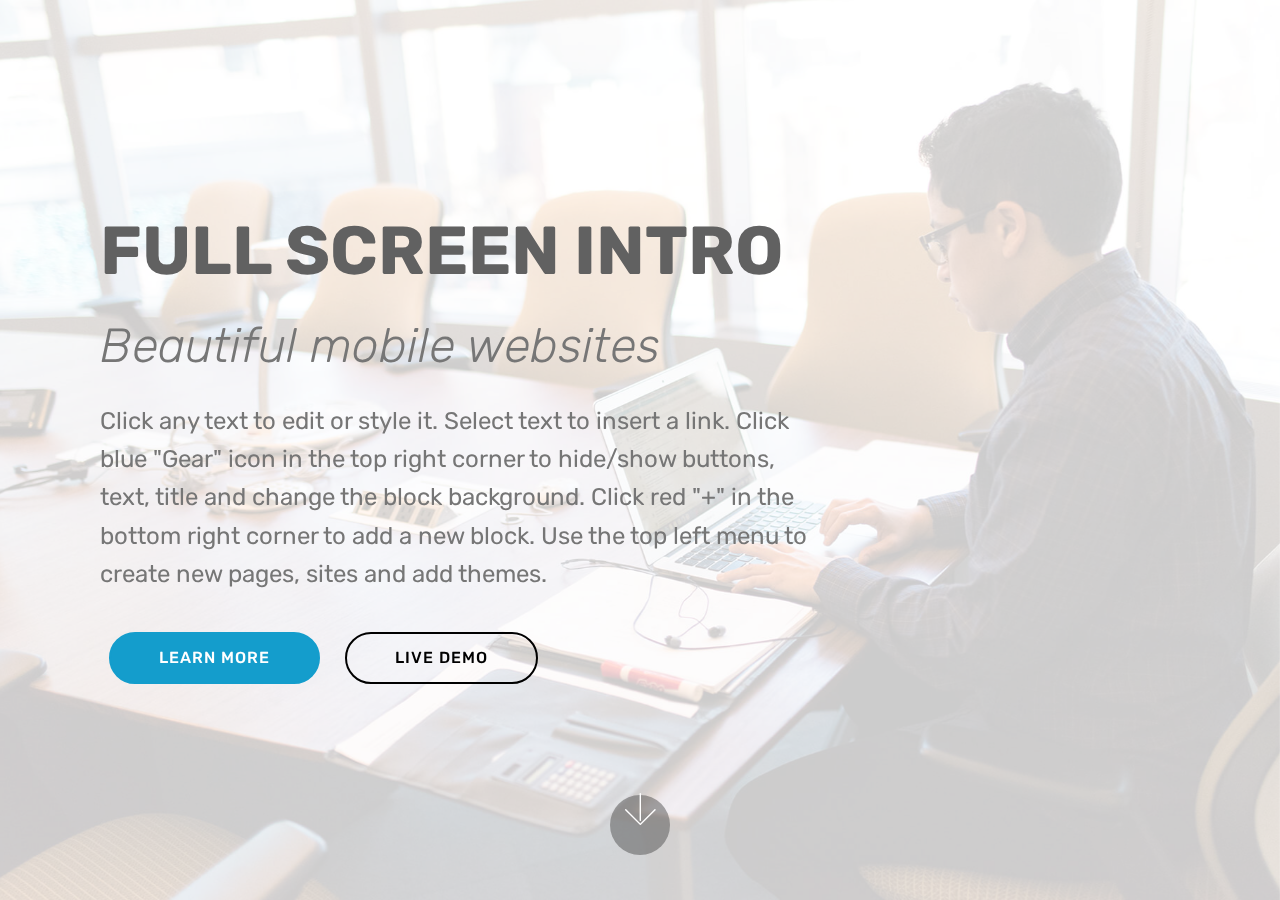
==== index.html @ f33d4955 "create github pages" ====
<!DOCTYPE html>
<html >
<head>
  <!-- Site made with Mobirise Website Builder v4.9.3, https://mobirise.com -->
  <meta charset="UTF-8">
  <meta http-equiv="X-UA-Compatible" content="IE=edge">
  <meta name="generator" content="Mobirise v4.9.3, mobirise.com">
  <meta name="viewport" content="width=device-width, initial-scale=1, minimum-scale=1">
  <link rel="shortcut icon" href="assets/images/logo4.png" type="image/x-icon">
  <meta name="description" content="">
  <title>Home</title>
  <link rel="stylesheet" href="assets/web/assets/mobirise-icons/mobirise-icons.css">
  <link rel="stylesheet" href="assets/tether/tether.min.css">
  <link rel="stylesheet" href="assets/bootstrap/css/bootstrap.min.css">
  <link rel="stylesheet" href="assets/bootstrap/css/bootstrap-grid.min.css">
  <link rel="stylesheet" href="assets/bootstrap/css/bootstrap-reboot.min.css">
  <link rel="stylesheet" href="assets/theme/css/style.css">
  <link rel="stylesheet" href="assets/mobirise/css/mbr-additional.css" type="text/css">
  
  
  
</head>
<body>
  <section class="header9 cid-rhXORJFZ6K mbr-fullscreen mbr-parallax-background" id="header9-0">

    

    <div class="mbr-overlay" style="opacity: 0.8; background-color: rgb(255, 255, 255);">
    </div>

    <div class="container">
        <div class="media-container-column mbr-white col-lg-8 col-md-10">
            <h1 class="mbr-section-title align-left mbr-bold pb-3 mbr-fonts-style display-1">
                FULL SCREEN INTRO
            </h1>
            <h3 class="mbr-section-subtitle align-left mbr-light pb-3 mbr-fonts-style display-2">
                Beautiful mobile websites
            </h3>
            <p class="mbr-text align-left pb-3 mbr-fonts-style display-5">
                Click any text to edit or style it. Select text to insert a link. Click blue "Gear" icon in the top right corner to hide/show buttons, text, title and change the block background. Click red "+" in the bottom right corner to add a new block. Use the top left menu to create new pages, sites and add themes.
            </p>
            <div class="mbr-section-btn align-left"><a class="btn btn-md btn-primary display-4" href="https://mobirise.co">LEARN MORE</a>
                <a class="btn btn-md btn-black-outline display-4" href="https://mobirise.co">LIVE DEMO</a></div>
        </div>
    </div>

    <div class="mbr-arrow hidden-sm-down" aria-hidden="true">
        <a href="#next">
            <i class="mbri-down mbr-iconfont"></i>
        </a>
    </div>
</section>


  <section class="engine"><a href="https://mobirise.info/l">free website templates</a></section><script src="assets/web/assets/jquery/jquery.min.js"></script>
  <script src="assets/popper/popper.min.js"></script>
  <script src="assets/tether/tether.min.js"></script>
  <script src="assets/bootstrap/js/bootstrap.min.js"></script>
  <script src="assets/smoothscroll/smooth-scroll.js"></script>
  <script src="assets/parallax/jarallax.min.js"></script>
  <script src="assets/theme/js/script.js"></script>
  
  
</body>
</html>
---- assets/web/assets/mobirise-icons/mobirise-icons.css ----
@font-face {
  font-family: 'MobiriseIcons';
  src:  url('mobirise-icons.eot?spat4u');
  src:  url('mobirise-icons.eot?spat4u#iefix') format('embedded-opentype'),
    url('mobirise-icons.ttf?spat4u') format('truetype'),
    url('mobirise-icons.woff?spat4u') format('woff'),
    url('mobirise-icons.svg?spat4u#MobiriseIcons') format('svg');
  font-weight: normal;
  font-style: normal;
}

[class^="mbri-"], [class*=" mbri-"] {
  /* use !important to prevent issues with browser extensions that change fonts */
  font-family: MobiriseIcons !important;
  speak: none;
  font-style: normal;
  font-weight: normal;
  font-variant: normal;
  text-transform: none;
  line-height: 1;

  /* Better Font Rendering =========== */
  -webkit-font-smoothing: antialiased;
  -moz-osx-font-smoothing: grayscale;
}

.mbri-add-submenu:before {
  content: "\e900";
}
.mbri-alert:before {
  content: "\e901";
}
.mbri-align-center:before {
  content: "\e902";
}
.mbri-align-justify:before {
  content: "\e903";
}
.mbri-align-left:before {
  content: "\e904";
}
.mbri-align-right:before {
  content: "\e905";
}
.mbri-android:before {
  content: "\e906";
}
.mbri-apple:before {
  content: "\e907";
}
.mbri-arrow-down:before {
  content: "\e908";
}
.mbri-arrow-next:before {
  content: "\e909";
}
.mbri-arrow-prev:before {
  content: "\e90a";
}
.mbri-arrow-up:before {
  content: "\e90b";
}
.mbri-bold:before {
  content: "\e90c";
}
.mbri-bookmark:before {
  content: "\e90d";
}
.mbri-bootstrap:before {
  content: "\e90e";
}
.mbri-briefcase:before {
  content: "\e90f";
}
.mbri-browse:before {
  content: "\e910";
}
.mbri-bulleted-list:before {
  content: "\e911";
}
.mbri-calendar:before {
  content: "\e912";
}
.mbri-camera:before {
  content: "\e913";
}
.mbri-cart-add:before {
  content: "\e914";
}
.mbri-cart-full:before {
  content: "\e915";
}
.mbri-cash:before {
  content: "\e916";
}
.mbri-change-style:before {
  content: "\e917";
}
.mbri-chat:before {
  content: "\e918";
}
.mbri-clock:before {
  content: "\e919";
}
.mbri-close:before {
  content: "\e91a";
}
.mbri-cloud:before {
  content: "\e91b";
}
.mbri-code:before {
  content: "\e91c";
}
.mbri-contact-form:before {
  content: "\e91d";
}
.mbri-credit-card:before {
  content: "\e91e";
}
.mbri-cursor-click:before {
  content: "\e91f";
}
.mbri-cust-feedback:before {
  content: "\e920";
}
.mbri-database:before {
  content: "\e921";
}
.mbri-delivery:before {
  content: "\e922";
}
.mbri-desktop:before {
  content: "\e923";
}
.mbri-devices:before {
  content: "\e924";
}
.mbri-down:before {
  content: "\e925";
}
.mbri-download:before {
  content: "\e989";
}
.mbri-drag-n-drop:before {
  content: "\e927";
}
.mbri-drag-n-drop2:before {
  content: "\e928";
}
.mbri-edit:before {
  content: "\e929";
}
.mbri-edit2:before {
  content: "\e92a";
}
.mbri-error:before {
  content: "\e92b";
}
.mbri-extension:before {
  content: "\e92c";
}
.mbri-features:before {
  content: "\e92d";
}
.mbri-file:before {
  content: "\e92e";
}
.mbri-flag:before {
  content: "\e92f";
}
.mbri-folder:before {
  content: "\e930";
}
.mbri-gift:before {
  content: "\e931";
}
.mbri-github:before {
  content: "\e932";
}
.mbri-globe:before {
  content: "\e933";
}
.mbri-globe-2:before {
  content: "\e934";
}
.mbri-growing-chart:before {
  content: "\e935";
}
.mbri-hearth:before {
  content: "\e936";
}
.mbri-help:before {
  content: "\e937";
}
.mbri-home:before {
  content: "\e938";
}
.mbri-hot-cup:before {
  content: "\e939";
}
.mbri-idea:before {
  content: "\e93a";
}
.mbri-image-gallery:before {
  content: "\e93b";
}
.mbri-image-slider:before {
  content: "\e93c";
}
.mbri-info:before {
  content: "\e93d";
}
.mbri-italic:before {
  content: "\e93e";
}
.mbri-key:before {
  content: "\e93f";
}
.mbri-laptop:before {
  content: "\e940";
}
.mbri-layers:before {
  content: "\e941";
}
.mbri-left-right:before {
  content: "\e942";
}
.mbri-left:before {
  content: "\e943";
}
.mbri-letter:before {
  content: "\e944";
}
.mbri-like:before {
  content: "\e945";
}
.mbri-link:before {
  content: "\e946";
}
.mbri-lock:before {
  content: "\e947";
}
.mbri-login:before {
  content: "\e948";
}
.mbri-logout:before {
  content: "\e949";
}
.mbri-magic-stick:before {
  content: "\e94a";
}
.mbri-map-pin:before {
  content: "\e94b";
}
.mbri-menu:before {
  content: "\e94c";
}
.mbri-mobile:before {
  content: "\e94d";
}
.mbri-mobile2:before {
  content: "\e94e";
}
.mbri-mobirise:before {
  content: "\e94f";
}
.mbri-more-horizontal:before {
  content: "\e950";
}
.mbri-more-vertical:before {
  content: "\e951";
}
.mbri-music:before {
  content: "\e952";
}
.mbri-new-file:before {
  content: "\e953";
}
.mbri-numbered-list:before {
  content: "\e954";
}
.mbri-opened-folder:before {
  content: "\e955";
}
.mbri-pages:before {
  content: "\e956";
}
.mbri-paper-plane:before {
  content: "\e957";
}
.mbri-paperclip:before {
  content: "\e958";
}
.mbri-photo:before {
  content: "\e959";
}
.mbri-photos:before {
  content: "\e95a";
}
.mbri-pin:before {
  content: "\e95b";
}
.mbri-play:before {
  content: "\e95c";
}
.mbri-plus:before {
  content: "\e95d";
}
.mbri-preview:before {
  content: "\e95e";
}
.mbri-print:before {
  content: "\e95f";
}
.mbri-protect:before {
  content: "\e960";
}
.mbri-question:before {
  content: "\e961";
}
.mbri-quote-left:before {
  content: "\e962";
}
.mbri-quote-right:before {
  content: "\e963";
}
.mbri-refresh:before {
  content: "\e964";
}
.mbri-responsive:before {
  content: "\e965";
}
.mbri-right:before {
  content: "\e966";
}
.mbri-rocket:before {
  content: "\e967";
}
.mbri-sad-face:before {
  content: "\e968";
}
.mbri-sale:before {
  content: "\e969";
}
.mbri-save:before {
  content: "\e96a";
}
.mbri-search:before {
  content: "\e96b";
}
.mbri-setting:before {
  content: "\e96c";
}
.mbri-setting2:before {
  content: "\e96d";
}
.mbri-setting3:before {
  content: "\e96e";
}
.mbri-share:before {
  content: "\e96f";
}
.mbri-shopping-bag:before {
  content: "\e970";
}
.mbri-shopping-basket:before {
  content: "\e971";
}
.mbri-shopping-cart:before {
  content: "\e972";
}
.mbri-sites:before {
  content: "\e973";
}
.mbri-smile-face:before {
  content: "\e974";
}
.mbri-speed:before {
  content: "\e975";
}
.mbri-star:before {
  content: "\e976";
}
.mbri-success:before {
  content: "\e977";
}
.mbri-sun:before {
  content: "\e978";
}
.mbri-sun2:before {
  content: "\e979";
}
.mbri-tablet:before {
  content: "\e97a";
}
.mbri-tablet-vertical:before {
  content: "\e97b";
}
.mbri-target:before {
  content: "\e97c";
}
.mbri-timer:before {
  content: "\e97d";
}
.mbri-to-ftp:before {
  content: "\e97e";
}
.mbri-to-local-drive:before {
  content: "\e97f";
}
.mbri-touch-swipe:before {
  content: "\e980";
}
.mbri-touch:before {
  content: "\e981";
}
.mbri-trash:before {
  content: "\e982";
}
.mbri-underline:before {
  content: "\e983";
}
.mbri-unlink:before {
  content: "\e984";
}
.mbri-unlock:before {
  content: "\e985";
}
.mbri-up-down:before {
  content: "\e986";
}
.mbri-up:before {
  content: "\e987";
}
.mbri-update:before {
  content: "\e988";
}
.mbri-upload:before {
 content: "\e926"; 
}
.mbri-user:before {
  content: "\e98a";
}
.mbri-user2:before {
  content: "\e98b";
}
.mbri-users:before {
  content: "\e98c";
}
.mbri-video:before {
  content: "\e98d";
}
.mbri-video-play:before {
  content: "\e98e";
}
.mbri-watch:before {
  content: "\e98f";
}
.mbri-website-theme:before {
  content: "\e990";
}
.mbri-wifi:before {
  content: "\e991";
}
.mbri-windows:before {
  content: "\e992";
}
.mbri-zoom-out:before {
  content: "\e993";
}
.mbri-redo:before {
  content: "\e994";
}
.mbri-undo:before {
  content: "\e995";
}
---- assets/theme/css/style.css ----
/*!
 * Mobirise v4 theme (https://mobirise.com/)
 * Copyright 2017 Mobirise
 */
section {
  background-color: #eeeeee; }

section,
.container,
.container-fluid {
  position: relative;
  word-wrap: break-word; }

a.mbr-iconfont:hover {
  text-decoration: none; }

.article .lead p, .article .lead ul, .article .lead ol, .article .lead pre, .article .lead blockquote {
  margin-bottom: 0; }

a {
  font-style: normal;
  font-weight: 400;
  cursor: pointer; }
  a, a:hover {
    text-decoration: none; }

figure {
  margin-bottom: 0; }

body {
  color: #232323; }

h1, h2, h3, h4, h5, h6,
.h1, .h2, .h3, .h4, .h5, .h6,
.display-1, .display-2, .display-3, .display-4 {
  line-height: 1;
  word-break: break-word;
  word-wrap: break-word; }

b, strong {
  font-weight: bold; }

blockquote {
  padding: 10px 0 10px 20px;
  position: relative;
  border-left: 2px solid;
  border-color: #ff3366; }

input:-webkit-autofill, input:-webkit-autofill:hover, input:-webkit-autofill:focus, input:-webkit-autofill:active {
  transition-delay: 9999s;
  transition-property: background-color, color; }

textarea[type="hidden"] {
  display: none; }

body {
  position: relative; }

section {
  background-position: 50% 50%;
  background-repeat: no-repeat;
  background-size: cover; }
  section .mbr-background-video,
  section .mbr-background-video-preview {
    position: absolute;
    bottom: 0;
    left: 0;
    right: 0;
    top: 0; }

.hidden {
  visibility: hidden; }

.mbr-z-index20 {
  z-index: 20; }

/*! Base colors */
.mbr-white {
  color: #ffffff; }

.mbr-black {
  color: #000000; }

.mbr-bg-white {
  background-color: #ffffff; }

.mbr-bg-black {
  background-color: #000000; }

/*! Text-aligns */
.align-left {
  text-align: left; }

.align-center {
  text-align: center; }

.align-right {
  text-align: right; }

@media (max-width: 767px) {
  .align-left, .align-center, .align-right, .mbr-section-btn, .mbr-section-title {
    text-align: center; } }
/*! Font-weight  */
.mbr-light {
  font-weight: 300; }

.mbr-regular {
  font-weight: 400; }

.mbr-semibold {
  font-weight: 500; }

.mbr-bold {
  font-weight: 700; }

/*! Media  */
.media-size-item {
  -webkit-flex: 1 1 auto;
  -moz-flex: 1 1 auto;
  -ms-flex: 1 1 auto;
  -o-flex: 1 1 auto;
  flex: 1 1 auto; }

.media-content {
  -webkit-flex-basis: 100%;
  flex-basis: 100%; }

.media-container-row {
  display: -ms-flexbox;
  display: -webkit-flex;
  display: flex;
  -webkit-flex-direction: row;
  -ms-flex-direction: row;
  flex-direction: row;
  -webkit-flex-wrap: wrap;
  -ms-flex-wrap: wrap;
  flex-wrap: wrap;
  -webkit-justify-content: center;
  -ms-flex-pack: center;
  justify-content: center;
  -webkit-align-content: center;
  -ms-flex-line-pack: center;
  align-content: center;
  -webkit-align-items: start;
  -ms-flex-align: start;
  align-items: start; }
  .media-container-row .media-size-item {
    width: 400px; }

.media-container-column {
  display: -ms-flexbox;
  display: -webkit-flex;
  display: flex;
  -webkit-flex-direction: column;
  -ms-flex-direction: column;
  flex-direction: column;
  -webkit-flex-wrap: wrap;
  -ms-flex-wrap: wrap;
  flex-wrap: wrap;
  -webkit-justify-content: center;
  -ms-flex-pack: center;
  justify-content: center;
  -webkit-align-content: center;
  -ms-flex-line-pack: center;
  align-content: center;
  -webkit-align-items: stretch;
  -ms-flex-align: stretch;
  align-items: stretch; }
  .media-container-column > * {
    width: 100%; }

@media (min-width: 992px) {
  .media-container-row {
    -webkit-flex-wrap: nowrap;
    -ms-flex-wrap: nowrap;
    flex-wrap: nowrap; } }
figure {
  overflow: hidden; }

figure[mbr-media-size] {
  transition: width 0.1s; }

.mbr-figure img, .mbr-figure iframe {
  display: block;
  width: 100%; }

.card {
  background-color: transparent;
  border: none; }

.card-img {
  text-align: center;
  flex-shrink: 0;
  -webkit-flex-shrink: 0; }

.media {
  max-width: 100%;
  margin: 0 auto; }

.mbr-figure {
  -ms-flex-item-align: center;
  -ms-grid-row-align: center;
  -webkit-align-self: center;
  align-self: center; }

.media-container > div {
  max-width: 100%; }

.mbr-figure img, .card-img img {
  width: 100%; }

@media (max-width: 991px) {
  .media-size-item {
    width: auto !important; }

  .media {
    width: auto; }

  .mbr-figure {
    width: 100% !important; } }
/*! Buttons */
.mbr-section-btn {
  margin-left: -.25rem;
  margin-right: -.25rem;
  font-size: 0; }

nav .mbr-section-btn {
  margin-left: 0rem;
  margin-right: 0rem; }

/*! Btn icon margin */
.btn .mbr-iconfont, .btn.btn-sm .mbr-iconfont {
  cursor: pointer;
  margin-right: 0.5rem; }

.btn.btn-md .mbr-iconfont, .btn.btn-md .mbr-iconfont {
  margin-right: 0.8rem; }

.mbr-regular {
  font-weight: 400; }

.mbr-semibold {
  font-weight: 500; }

.mbr-bold {
  font-weight: 700; }

[type="submit"] {
  -webkit-appearance: none; }

/*! Full-screen */
.mbr-fullscreen .mbr-overlay {
  min-height: 100vh; }

.mbr-fullscreen {
  display: flex;
  display: -webkit-flex;
  display: -moz-flex;
  display: -ms-flex;
  display: -o-flex;
  align-items: center;
  -webkit-align-items: center;
  min-height: 100vh;
  padding-top: 3rem;
  padding-bottom: 3rem; }

/*! Map */
.map {
  height: 25rem;
  position: relative; }
  .map iframe {
    width: 100%;
    height: 100%; }

/* Form */
.form-asterisk {
  font-family: initial;
  position: absolute;
  top: -2px;
  font-weight: normal; }

/*! Scroll to top arrow */
.mbr-arrow-up {
  bottom: 25px;
  right: 90px;
  position: fixed;
  text-align: right;
  z-index: 5000;
  color: #ffffff;
  font-size: 32px;
  transform: rotate(180deg);
  -webkit-transform: rotate(180deg); }

.mbr-arrow-up a {
  background: rgba(0, 0, 0, 0.2);
  border-radius: 3px;
  color: #fff;
  display: inline-block;
  height: 60px;
  width: 60px;
  outline-style: none !important;
  position: relative;
  text-decoration: none;
  transition: all .3s ease-in-out;
  cursor: pointer;
  text-align: center; }
  .mbr-arrow-up a:hover {
    background-color: rgba(0, 0, 0, 0.4); }
  .mbr-arrow-up a i {
    line-height: 60px; }

.mbr-arrow-up-icon {
  display: block;
  color: #fff; }

.mbr-arrow-up-icon::before {
  content: "\203a";
  display: inline-block;
  font-family: serif;
  font-size: 32px;
  line-height: 1;
  font-style: normal;
  position: relative;
  top: 6px;
  left: -4px;
  -webkit-transform: rotate(-90deg);
  transform: rotate(-90deg); }

/*! Arrow Down */
.mbr-arrow {
  position: absolute;
  bottom: 45px;
  left: 50%;
  width: 60px;
  height: 60px;
  cursor: pointer;
  background-color: rgba(80, 80, 80, 0.5);
  border-radius: 50%;
  -webkit-transform: translateX(-50%);
  transform: translateX(-50%); }
  .mbr-arrow > a {
    display: inline-block;
    text-decoration: none;
    outline-style: none;
    -webkit-animation: arrowdown 1.7s ease-in-out infinite;
    animation: arrowdown 1.7s ease-in-out infinite; }
    .mbr-arrow > a > i {
      position: absolute;
      top: -2px;
      left: 15px;
      font-size: 2rem; }

@keyframes arrowdown {
  0% {
    transform: translateY(0px);
    -webkit-transform: translateY(0px); }
  50% {
    transform: translateY(-5px);
    -webkit-transform: translateY(-5px); }
  100% {
    transform: translateY(0px);
    -webkit-transform: translateY(0px); } }
@-webkit-keyframes arrowdown {
  0% {
    transform: translateY(0px);
    -webkit-transform: translateY(0px); }
  50% {
    transform: translateY(-5px);
    -webkit-transform: translateY(-5px); }
  100% {
    transform: translateY(0px);
    -webkit-transform: translateY(0px); } }
@media (max-width: 500px) {
  .mbr-arrow-up {
    left: 50%;
    right: auto;
    transform: translateX(-50%) rotate(180deg);
    -webkit-transform: translateX(-50%) rotate(180deg); } }
/*Gradients animation*/
@keyframes gradient-animation {
  from {
    background-position: 0% 100%;
    animation-timing-function: ease-in-out; }
  to {
    background-position: 100% 0%;
    animation-timing-function: ease-in-out; } }
@-webkit-keyframes gradient-animation {
  from {
    background-position: 0% 100%;
    animation-timing-function: ease-in-out; }
  to {
    background-position: 100% 0%;
    animation-timing-function: ease-in-out; } }
.bg-gradient {
  background-size: 200% 200%;
  animation: gradient-animation 5s infinite alternate;
  -webkit-animation: gradient-animation 5s infinite alternate; }

.menu .navbar-brand {
  display: -webkit-flex; }
  .menu .navbar-brand span {
    display: flex;
    display: -webkit-flex; }
  .menu .navbar-brand .navbar-caption-wrap {
    display: -webkit-flex; }
  .menu .navbar-brand .navbar-logo img {
    display: -webkit-flex; }
@media (min-width: 768px) and (max-width: 991px) {
  .menu .navbar-toggleable-sm .navbar-nav {
    display: -webkit-box;
    display: -webkit-flex;
    display: -ms-flexbox; } }
@media (min-width: 992px) {
  .menu .navbar-nav.nav-dropdown {
    display: -webkit-flex; }
  .menu .navbar-toggleable-sm .navbar-collapse {
    display: -webkit-flex !important; } }
@media (max-width: 767px) {
  .menu .navbar-collapse {
    overflow-y: auto;
    max-height: 80vh; }
  .menu .dropdown-menu {
    max-height: 60vh;
    overflow-y: auto; } }

.navbar {
  display: -webkit-flex;
  -webkit-flex-wrap: wrap;
  -webkit-align-items: center;
  -webkit-justify-content: space-between; }

.navbar-collapse {
  -webkit-flex-basis: 100%;
  -webkit-flex-grow: 1;
  -webkit-align-items: center; }

.nav-dropdown .link {
  padding: .667em 1.667em !important;
  margin: 0 !important; }

.nav {
  display: -webkit-flex;
  -webkit-flex-wrap: wrap; }

.row {
  display: -webkit-flex;
  -webkit-flex-wrap: wrap; }

.justify-content-center {
  -webkit-justify-content: center; }

.form-inline {
  display: -webkit-flex;
  -webkit-flex-flow: row wrap;
  -webkit-align-items: center; }

.card-wrapper {
  -webkit-flex: 1; }

.carousel-control {
  z-index: 10;
  display: -webkit-flex;
  -webkit-align-items: center;
  -webkit-justify-content: center; }

.carousel-controls {
  display: -webkit-flex; }

.media {
  display: -webkit-flex; }

/*# sourceMappingURL=style.css.map */
.engine {
	position: absolute;
	text-indent: -2400px;
	text-align: center;
	padding: 0;
	top: 0;
	left: -2400px;
}
---- assets/mobirise/css/mbr-additional.css ----
@import url(https://fonts.googleapis.com/css?family=Rubik:300,300i,400,400i,500,500i,700,700i,900,900i);





body {
  font-style: normal;
  line-height: 1.5;
}
.mbr-section-title {
  font-style: normal;
  line-height: 1.2;
}
.mbr-section-subtitle {
  line-height: 1.3;
}
.mbr-text {
  font-style: normal;
  line-height: 1.6;
}
.display-1 {
  font-family: 'Rubik', sans-serif;
  font-size: 4.25rem;
}
.display-1 > .mbr-iconfont {
  font-size: 6.8rem;
}
.display-2 {
  font-family: 'Rubik', sans-serif;
  font-size: 3rem;
}
.display-2 > .mbr-iconfont {
  font-size: 4.8rem;
}
.display-4 {
  font-family: 'Rubik', sans-serif;
  font-size: 1rem;
}
.display-4 > .mbr-iconfont {
  font-size: 1.6rem;
}
.display-5 {
  font-family: 'Rubik', sans-serif;
  font-size: 1.5rem;
}
.display-5 > .mbr-iconfont {
  font-size: 2.4rem;
}
.display-7 {
  font-family: 'Rubik', sans-serif;
  font-size: 1rem;
}
.display-7 > .mbr-iconfont {
  font-size: 1.6rem;
}
/* ---- Fluid typography for mobile devices ---- */
/* 1.4 - font scale ratio ( bootstrap == 1.42857 ) */
/* 100vw - current viewport width */
/* (48 - 20)  48 == 48rem == 768px, 20 == 20rem == 320px(minimal supported viewport) */
/* 0.65 - min scale variable, may vary */
@media (max-width: 768px) {
  .display-1 {
    font-size: 3.4rem;
    font-size: calc( 2.1374999999999997rem + (4.25 - 2.1374999999999997) * ((100vw - 20rem) / (48 - 20)));
    line-height: calc( 1.4 * (2.1374999999999997rem + (4.25 - 2.1374999999999997) * ((100vw - 20rem) / (48 - 20))));
  }
  .display-2 {
    font-size: 2.4rem;
    font-size: calc( 1.7rem + (3 - 1.7) * ((100vw - 20rem) / (48 - 20)));
    line-height: calc( 1.4 * (1.7rem + (3 - 1.7) * ((100vw - 20rem) / (48 - 20))));
  }
  .display-4 {
    font-size: 0.8rem;
    font-size: calc( 1rem + (1 - 1) * ((100vw - 20rem) / (48 - 20)));
    line-height: calc( 1.4 * (1rem + (1 - 1) * ((100vw - 20rem) / (48 - 20))));
  }
  .display-5 {
    font-size: 1.2rem;
    font-size: calc( 1.175rem + (1.5 - 1.175) * ((100vw - 20rem) / (48 - 20)));
    line-height: calc( 1.4 * (1.175rem + (1.5 - 1.175) * ((100vw - 20rem) / (48 - 20))));
  }
}
/* Buttons */
.btn {
  font-weight: 500;
  border-width: 2px;
  font-style: normal;
  letter-spacing: 1px;
  margin: .4rem .8rem;
  white-space: normal;
  -webkit-transition: all 0.3s ease-in-out;
  -moz-transition: all 0.3s ease-in-out;
  transition: all 0.3s ease-in-out;
  display: inline-flex;
  align-items: center;
  justify-content: center;
  word-break: break-word;
  -webkit-align-items: center;
  -webkit-justify-content: center;
  display: -webkit-inline-flex;
  padding: 1rem 3rem;
  border-radius: 3px;
}
.btn-sm {
  font-weight: 500;
  letter-spacing: 1px;
  -webkit-transition: all 0.3s ease-in-out;
  -moz-transition: all 0.3s ease-in-out;
  transition: all 0.3s ease-in-out;
  padding: 0.6rem 1.5rem;
  border-radius: 3px;
}
.btn-md {
  font-weight: 500;
  letter-spacing: 1px;
  margin: .4rem .8rem !important;
  -webkit-transition: all 0.3s ease-in-out;
  -moz-transition: all 0.3s ease-in-out;
  transition: all 0.3s ease-in-out;
  padding: 1rem 3rem;
  border-radius: 3px;
}
.btn-lg {
  font-weight: 500;
  letter-spacing: 1px;
  margin: .4rem .8rem !important;
  -webkit-transition: all 0.3s ease-in-out;
  -moz-transition: all 0.3s ease-in-out;
  transition: all 0.3s ease-in-out;
  padding: 1.2rem 3.2rem;
  border-radius: 3px;
}
.bg-primary {
  background-color: #149dcc !important;
}
.bg-success {
  background-color: #f7ed4a !important;
}
.bg-info {
  background-color: #82786e !important;
}
.bg-warning {
  background-color: #879a9f !important;
}
.bg-danger {
  background-color: #b1a374 !important;
}
.btn-primary,
.btn-primary:active {
  background-color: #149dcc !important;
  border-color: #149dcc !important;
  color: #ffffff !important;
}
.btn-primary:hover,
.btn-primary:focus,
.btn-primary.focus,
.btn-primary.active {
  color: #ffffff !important;
  background-color: #0d6786 !important;
  border-color: #0d6786 !important;
}
.btn-primary.disabled,
.btn-primary:disabled {
  color: #ffffff !important;
  background-color: #0d6786 !important;
  border-color: #0d6786 !important;
}
.btn-secondary,
.btn-secondary:active {
  background-color: #ff3366 !important;
  border-color: #ff3366 !important;
  color: #ffffff !important;
}
.btn-secondary:hover,
.btn-secondary:focus,
.btn-secondary.focus,
.btn-secondary.active {
  color: #ffffff !important;
  background-color: #e50039 !important;
  border-color: #e50039 !important;
}
.btn-secondary.disabled,
.btn-secondary:disabled {
  color: #ffffff !important;
  background-color: #e50039 !important;
  border-color: #e50039 !important;
}
.btn-info,
.btn-info:active {
  background-color: #82786e !important;
  border-color: #82786e !important;
  color: #ffffff !important;
}
.btn-info:hover,
.btn-info:focus,
.btn-info.focus,
.btn-info.active {
  color: #ffffff !important;
  background-color: #59524b !important;
  border-color: #59524b !important;
}
.btn-info.disabled,
.btn-info:disabled {
  color: #ffffff !important;
  background-color: #59524b !important;
  border-color: #59524b !important;
}
.btn-success,
.btn-success:active {
  background-color: #f7ed4a !important;
  border-color: #f7ed4a !important;
  color: #3f3c03 !important;
}
.btn-success:hover,
.btn-success:focus,
.btn-success.focus,
.btn-success.active {
  color: #3f3c03 !important;
  background-color: #eadd0a !important;
  border-color: #eadd0a !important;
}
.btn-success.disabled,
.btn-success:disabled {
  color: #3f3c03 !important;
  background-color: #eadd0a !important;
  border-color: #eadd0a !important;
}
.btn-warning,
.btn-warning:active {
  background-color: #879a9f !important;
  border-color: #879a9f !important;
  color: #ffffff !important;
}
.btn-warning:hover,
.btn-warning:focus,
.btn-warning.focus,
.btn-warning.active {
  color: #ffffff !important;
  background-color: #617479 !important;
  border-color: #617479 !important;
}
.btn-warning.disabled,
.btn-warning:disabled {
  color: #ffffff !important;
  background-color: #617479 !important;
  border-color: #617479 !important;
}
.btn-danger,
.btn-danger:active {
  background-color: #b1a374 !important;
  border-color: #b1a374 !important;
  color: #ffffff !important;
}
.btn-danger:hover,
.btn-danger:focus,
.btn-danger.focus,
.btn-danger.active {
  color: #ffffff !important;
  background-color: #8b7d4e !important;
  border-color: #8b7d4e !important;
}
.btn-danger.disabled,
.btn-danger:disabled {
  color: #ffffff !important;
  background-color: #8b7d4e !important;
  border-color: #8b7d4e !important;
}
.btn-white {
  color: #333333 !important;
}
.btn-white,
.btn-white:active {
  background-color: #ffffff !important;
  border-color: #ffffff !important;
  color: #808080 !important;
}
.btn-white:hover,
.btn-white:focus,
.btn-white.focus,
.btn-white.active {
  color: #808080 !important;
  background-color: #d9d9d9 !important;
  border-color: #d9d9d9 !important;
}
.btn-white.disabled,
.btn-white:disabled {
  color: #808080 !important;
  background-color: #d9d9d9 !important;
  border-color: #d9d9d9 !important;
}
.btn-black,
.btn-black:active {
  background-color: #333333 !important;
  border-color: #333333 !important;
  color: #ffffff !important;
}
.btn-black:hover,
.btn-black:focus,
.btn-black.focus,
.btn-black.active {
  color: #ffffff !important;
  background-color: #0d0d0d !important;
  border-color: #0d0d0d !important;
}
.btn-black.disabled,
.btn-black:disabled {
  color: #ffffff !important;
  background-color: #0d0d0d !important;
  border-color: #0d0d0d !important;
}
.btn-primary-outline,
.btn-primary-outline:active {
  background: none;
  border-color: #0b566f;
  color: #0b566f;
}
.btn-primary-outline:hover,
.btn-primary-outline:focus,
.btn-primary-outline.focus,
.btn-primary-outline.active {
  color: #ffffff;
  background-color: #149dcc;
  border-color: #149dcc;
}
.btn-primary-outline.disabled,
.btn-primary-outline:disabled {
  color: #ffffff !important;
  background-color: #149dcc !important;
  border-color: #149dcc !important;
}
.btn-secondary-outline,
.btn-secondary-outline:active {
  background: none;
  border-color: #cc0033;
  color: #cc0033;
}
.btn-secondary-outline:hover,
.btn-secondary-outline:focus,
.btn-secondary-outline.focus,
.btn-secondary-outline.active {
  color: #ffffff;
  background-color: #ff3366;
  border-color: #ff3366;
}
.btn-secondary-outline.disabled,
.btn-secondary-outline:disabled {
  color: #ffffff !important;
  background-color: #ff3366 !important;
  border-color: #ff3366 !important;
}
.btn-info-outline,
.btn-info-outline:active {
  background: none;
  border-color: #4b453f;
  color: #4b453f;
}
.btn-info-outline:hover,
.btn-info-outline:focus,
.btn-info-outline.focus,
.btn-info-outline.active {
  color: #ffffff;
  background-color: #82786e;
  border-color: #82786e;
}
.btn-info-outline.disabled,
.btn-info-outline:disabled {
  color: #ffffff !important;
  background-color: #82786e !important;
  border-color: #82786e !important;
}
.btn-success-outline,
.btn-success-outline:active {
  background: none;
  border-color: #d2c609;
  color: #d2c609;
}
.btn-success-outline:hover,
.btn-success-outline:focus,
.btn-success-outline.focus,
.btn-success-outline.active {
  color: #3f3c03;
  background-color: #f7ed4a;
  border-color: #f7ed4a;
}
.btn-success-outline.disabled,
.btn-success-outline:disabled {
  color: #3f3c03 !important;
  background-color: #f7ed4a !important;
  border-color: #f7ed4a !important;
}
.btn-warning-outline,
.btn-warning-outline:active {
  background: none;
  border-color: #55666b;
  color: #55666b;
}
.btn-warning-outline:hover,
.btn-warning-outline:focus,
.btn-warning-outline.focus,
.btn-warning-outline.active {
  color: #ffffff;
  background-color: #879a9f;
  border-color: #879a9f;
}
.btn-warning-outline.disabled,
.btn-warning-outline:disabled {
  color: #ffffff !important;
  background-color: #879a9f !important;
  border-color: #879a9f !important;
}
.btn-danger-outline,
.btn-danger-outline:active {
  background: none;
  border-color: #7a6e45;
  color: #7a6e45;
}
.btn-danger-outline:hover,
.btn-danger-outline:focus,
.btn-danger-outline.focus,
.btn-danger-outline.active {
  color: #ffffff;
  background-color: #b1a374;
  border-color: #b1a374;
}
.btn-danger-outline.disabled,
.btn-danger-outline:disabled {
  color: #ffffff !important;
  background-color: #b1a374 !important;
  border-color: #b1a374 !important;
}
.btn-black-outline,
.btn-black-outline:active {
  background: none;
  border-color: #000000;
  color: #000000;
}
.btn-black-outline:hover,
.btn-black-outline:focus,
.btn-black-outline.focus,
.btn-black-outline.active {
  color: #ffffff;
  background-color: #333333;
  border-color: #333333;
}
.btn-black-outline.disabled,
.btn-black-outline:disabled {
  color: #ffffff !important;
  background-color: #333333 !important;
  border-color: #333333 !important;
}
.btn-white-outline,
.btn-white-outline:active,
.btn-white-outline.active {
  background: none;
  border-color: #ffffff;
  color: #ffffff;
}
.btn-white-outline:hover,
.btn-white-outline:focus,
.btn-white-outline.focus {
  color: #333333;
  background-color: #ffffff;
  border-color: #ffffff;
}
.text-primary {
  color: #149dcc !important;
}
.text-secondary {
  color: #ff3366 !important;
}
.text-success {
  color: #f7ed4a !important;
}
.text-info {
  color: #82786e !important;
}
.text-warning {
  color: #879a9f !important;
}
.text-danger {
  color: #b1a374 !important;
}
.text-white {
  color: #ffffff !important;
}
.text-black {
  color: #000000 !important;
}
a.text-primary:hover,
a.text-primary:focus {
  color: #0b566f !important;
}
a.text-secondary:hover,
a.text-secondary:focus {
  color: #cc0033 !important;
}
a.text-success:hover,
a.text-success:focus {
  color: #d2c609 !important;
}
a.text-info:hover,
a.text-info:focus {
  color: #4b453f !important;
}
a.text-warning:hover,
a.text-warning:focus {
  color: #55666b !important;
}
a.text-danger:hover,
a.text-danger:focus {
  color: #7a6e45 !important;
}
a.text-white:hover,
a.text-white:focus {
  color: #b3b3b3 !important;
}
a.text-black:hover,
a.text-black:focus {
  color: #4d4d4d !important;
}
.alert-success {
  background-color: #70c770;
}
.alert-info {
  background-color: #82786e;
}
.alert-warning {
  background-color: #879a9f;
}
.alert-danger {
  background-color: #b1a374;
}
.mbr-section-btn a.btn:not(.btn-form) {
  border-radius: 100px;
}
.mbr-section-btn a.btn:not(.btn-form):hover,
.mbr-section-btn a.btn:not(.btn-form):focus {
  box-shadow: none !important;
}
.mbr-section-btn a.btn:not(.btn-form):hover,
.mbr-section-btn a.btn:not(.btn-form):focus {
  box-shadow: 0 10px 40px 0 rgba(0, 0, 0, 0.2) !important;
  -webkit-box-shadow: 0 10px 40px 0 rgba(0, 0, 0, 0.2) !important;
}
.mbr-gallery-filter li a {
  border-radius: 100px !important;
}
.mbr-gallery-filter li.active .btn {
  background-color: #149dcc;
  border-color: #149dcc;
  color: #ffffff;
}
.mbr-gallery-filter li.active .btn:focus {
  box-shadow: none;
}
.nav-tabs .nav-link {
  border-radius: 100px !important;
}
.btn-form {
  border-radius: 0;
}
.btn-form:hover {
  cursor: pointer;
}
a,
a:hover {
  color: #149dcc;
}
.mbr-plan-header.bg-primary .mbr-plan-subtitle,
.mbr-plan-header.bg-primary .mbr-plan-price-desc {
  color: #b4e6f8;
}
.mbr-plan-header.bg-success .mbr-plan-subtitle,
.mbr-plan-header.bg-success .mbr-plan-price-desc {
  color: #ffffff;
}
.mbr-plan-header.bg-info .mbr-plan-subtitle,
.mbr-plan-header.bg-info .mbr-plan-price-desc {
  color: #beb8b2;
}
.mbr-plan-header.bg-warning .mbr-plan-subtitle,
.mbr-plan-header.bg-warning .mbr-plan-price-desc {
  color: #ced6d8;
}
.mbr-plan-header.bg-danger .mbr-plan-subtitle,
.mbr-plan-header.bg-danger .mbr-plan-price-desc {
  color: #dfd9c6;
}
/* Scroll to top button*/
.scrollToTop_wraper {
  display: none;
}
#scrollToTop a i:before {
  content: '';
  position: absolute;
  height: 40%;
  top: 25%;
  background: #fff;
  width: 2px;
  left: calc(50% - 1px);
}
#scrollToTop a i:after {
  content: '';
  position: absolute;
  display: block;
  border-top: 2px solid #fff;
  border-right: 2px solid #fff;
  width: 40%;
  height: 40%;
  left: 30%;
  bottom: 30%;
  transform: rotate(135deg);
  -webkit-transform: rotate(135deg);
}
/* Others*/
.note-check a[data-value=Rubik] {
  font-style: normal;
}
.mbr-arrow a {
  color: #ffffff;
}
@media (max-width: 767px) {
  .mbr-arrow {
    display: none;
  }
}
.form-control-label {
  position: relative;
  cursor: pointer;
  margin-bottom: .357em;
  padding: 0;
}
.alert {
  color: #ffffff;
  border-radius: 0;
  border: 0;
  font-size: .875rem;
  line-height: 1.5;
  margin-bottom: 1.875rem;
  padding: 1.25rem;
  position: relative;
}
.alert.alert-form::after {
  background-color: inherit;
  bottom: -7px;
  content: "";
  display: block;
  height: 14px;
  left: 50%;
  margin-left: -7px;
  position: absolute;
  transform: rotate(45deg);
  width: 14px;
  -webkit-transform: rotate(45deg);
}
.form-control {
  background-color: #f5f5f5;
  box-shadow: none;
  color: #565656;
  font-family: 'Rubik', sans-serif;
  font-size: 1rem;
  line-height: 1.43;
  min-height: 3.5em;
  padding: 1.07em .5em;
}
.form-control > .mbr-iconfont {
  font-size: 1.6rem;
}
.form-control,
.form-control:focus {
  border: 1px solid #e8e8e8;
}
.form-active .form-control:invalid {
  border-color: red;
}
.mbr-overlay {
  background-color: #000;
  bottom: 0;
  left: 0;
  opacity: .5;
  position: absolute;
  right: 0;
  top: 0;
  z-index: 0;
  pointer-events: none;
}
blockquote {
  font-style: italic;
  padding: 10px 0 10px 20px;
  font-size: 1.09rem;
  position: relative;
  border-color: #149dcc;
  border-width: 3px;
}
ul,
ol,
pre,
blockquote {
  margin-bottom: 2.3125rem;
}
pre {
  background: #f4f4f4;
  padding: 10px 24px;
  white-space: pre-wrap;
}
.inactive {
  -webkit-user-select: none;
  -moz-user-select: none;
  -ms-user-select: none;
  user-select: none;
  pointer-events: none;
  -webkit-user-drag: none;
  user-drag: none;
}
.mbr-section__comments .row {
  justify-content: center;
  -webkit-justify-content: center;
}
/* Forms */
.mbr-form .btn {
  margin: .4rem 0;
}
.mbr-form .input-group-btn a.btn {
  border-radius: 100px !important;
}
.mbr-form .input-group-btn a.btn:hover {
  box-shadow: 0 10px 40px 0 rgba(0, 0, 0, 0.2);
}
.mbr-form .input-group-btn button[type="submit"] {
  border-radius: 100px !important;
  padding: 1rem 3rem;
}
.mbr-form .input-group-btn button[type="submit"]:hover {
  box-shadow: 0 10px 40px 0 rgba(0, 0, 0, 0.2);
}
.form2 .form-control {
  border-top-left-radius: 100px;
  border-bottom-left-radius: 100px;
}
.form2 .input-group-btn a.btn {
  border-top-left-radius: 0 !important;
  border-bottom-left-radius: 0 !important;
}
.form2 .input-group-btn button[type="submit"] {
  border-top-left-radius: 0 !important;
  border-bottom-left-radius: 0 !important;
}
.form3 input[type="email"] {
  border-radius: 100px !important;
}
@media (max-width: 349px) {
  .form2 input[type="email"] {
    border-radius: 100px !important;
  }
  .form2 .input-group-btn a.btn {
    border-radius: 100px !important;
  }
  .form2 .input-group-btn button[type="submit"] {
    border-radius: 100px !important;
  }
}
@media (max-width: 767px) {
  .btn {
    font-size: .75rem !important;
  }
  .btn .mbr-iconfont {
    font-size: 1rem !important;
  }
}
/* Social block */
.btn-social {
  font-size: 20px;
  border-radius: 50%;
  padding: 0;
  width: 44px;
  height: 44px;
  line-height: 44px;
  text-align: center;
  position: relative;
  border: 2px solid #c0a375;
  border-color: #149dcc;
  color: #232323;
  cursor: pointer;
}
.btn-social i {
  top: 0;
  line-height: 44px;
  width: 44px;
}
.btn-social:hover {
  color: #fff;
  background: #149dcc;
}
.btn-social + .btn {
  margin-left: .1rem;
}
/* Footer */
.mbr-footer-content li::before,
.mbr-footer .mbr-contacts li::before {
  background: #149dcc;
}
.mbr-footer-content li a:hover,
.mbr-footer .mbr-contacts li a:hover {
  color: #149dcc;
}
.footer3 input[type="email"],
.footer4 input[type="email"] {
  border-radius: 100px !important;
}
.footer3 .input-group-btn a.btn,
.footer4 .input-group-btn a.btn {
  border-radius: 100px !important;
}
.footer3 .input-group-btn button[type="submit"],
.footer4 .input-group-btn button[type="submit"] {
  border-radius: 100px !important;
}
/* Headers*/
.header13 .form-inline input[type="email"],
.header14 .form-inline input[type="email"] {
  border-radius: 100px;
}
.header13 .form-inline input[type="text"],
.header14 .form-inline input[type="text"] {
  border-radius: 100px;
}
.header13 .form-inline input[type="tel"],
.header14 .form-inline input[type="tel"] {
  border-radius: 100px;
}
.header13 .form-inline a.btn,
.header14 .form-inline a.btn {
  border-radius: 100px;
}
.header13 .form-inline button,
.header14 .form-inline button {
  border-radius: 100px !important;
}
.offset-1 {
  margin-left: 8.33333%;
}
.offset-2 {
  margin-left: 16.66667%;
}
.offset-3 {
  margin-left: 25%;
}
.offset-4 {
  margin-left: 33.33333%;
}
.offset-5 {
  margin-left: 41.66667%;
}
.offset-6 {
  margin-left: 50%;
}
.offset-7 {
  margin-left: 58.33333%;
}
.offset-8 {
  margin-left: 66.66667%;
}
.offset-9 {
  margin-left: 75%;
}
.offset-10 {
  margin-left: 83.33333%;
}
.offset-11 {
  margin-left: 91.66667%;
}
@media (min-width: 576px) {
  .offset-sm-0 {
    margin-left: 0%;
  }
  .offset-sm-1 {
    margin-left: 8.33333%;
  }
  .offset-sm-2 {
    margin-left: 16.66667%;
  }
  .offset-sm-3 {
    margin-left: 25%;
  }
  .offset-sm-4 {
    margin-left: 33.33333%;
  }
  .offset-sm-5 {
    margin-left: 41.66667%;
  }
  .offset-sm-6 {
    margin-left: 50%;
  }
  .offset-sm-7 {
    margin-left: 58.33333%;
  }
  .offset-sm-8 {
    margin-left: 66.66667%;
  }
  .offset-sm-9 {
    margin-left: 75%;
  }
  .offset-sm-10 {
    margin-left: 83.33333%;
  }
  .offset-sm-11 {
    margin-left: 91.66667%;
  }
}
@media (min-width: 768px) {
  .offset-md-0 {
    margin-left: 0%;
  }
  .offset-md-1 {
    margin-left: 8.33333%;
  }
  .offset-md-2 {
    margin-left: 16.66667%;
  }
  .offset-md-3 {
    margin-left: 25%;
  }
  .offset-md-4 {
    margin-left: 33.33333%;
  }
  .offset-md-5 {
    margin-left: 41.66667%;
  }
  .offset-md-6 {
    margin-left: 50%;
  }
  .offset-md-7 {
    margin-left: 58.33333%;
  }
  .offset-md-8 {
    margin-left: 66.66667%;
  }
  .offset-md-9 {
    margin-left: 75%;
  }
  .offset-md-10 {
    margin-left: 83.33333%;
  }
  .offset-md-11 {
    margin-left: 91.66667%;
  }
}
@media (min-width: 992px) {
  .offset-lg-0 {
    margin-left: 0%;
  }
  .offset-lg-1 {
    margin-left: 8.33333%;
  }
  .offset-lg-2 {
    margin-left: 16.66667%;
  }
  .offset-lg-3 {
    margin-left: 25%;
  }
  .offset-lg-4 {
    margin-left: 33.33333%;
  }
  .offset-lg-5 {
    margin-left: 41.66667%;
  }
  .offset-lg-6 {
    margin-left: 50%;
  }
  .offset-lg-7 {
    margin-left: 58.33333%;
  }
  .offset-lg-8 {
    margin-left: 66.66667%;
  }
  .offset-lg-9 {
    margin-left: 75%;
  }
  .offset-lg-10 {
    margin-left: 83.33333%;
  }
  .offset-lg-11 {
    margin-left: 91.66667%;
  }
}
@media (min-width: 1200px) {
  .offset-xl-0 {
    margin-left: 0%;
  }
  .offset-xl-1 {
    margin-left: 8.33333%;
  }
  .offset-xl-2 {
    margin-left: 16.66667%;
  }
  .offset-xl-3 {
    margin-left: 25%;
  }
  .offset-xl-4 {
    margin-left: 33.33333%;
  }
  .offset-xl-5 {
    margin-left: 41.66667%;
  }
  .offset-xl-6 {
    margin-left: 50%;
  }
  .offset-xl-7 {
    margin-left: 58.33333%;
  }
  .offset-xl-8 {
    margin-left: 66.66667%;
  }
  .offset-xl-9 {
    margin-left: 75%;
  }
  .offset-xl-10 {
    margin-left: 83.33333%;
  }
  .offset-xl-11 {
    margin-left: 91.66667%;
  }
}
.navbar-toggler {
  -webkit-align-self: flex-start;
  -ms-flex-item-align: start;
  align-self: flex-start;
  padding: 0.25rem 0.75rem;
  font-size: 1.25rem;
  line-height: 1;
  background: transparent;
  border: 1px solid transparent;
  -webkit-border-radius: 0.25rem;
  border-radius: 0.25rem;
}
.navbar-toggler:focus,
.navbar-toggler:hover {
  text-decoration: none;
}
.navbar-toggler-icon {
  display: inline-block;
  width: 1.5em;
  height: 1.5em;
  vertical-align: middle;
  content: "";
  background: no-repeat center center;
  -webkit-background-size: 100% 100%;
  -o-background-size: 100% 100%;
  background-size: 100% 100%;
}
.navbar-toggler-left {
  position: absolute;
  left: 1rem;
}
.navbar-toggler-right {
  position: absolute;
  right: 1rem;
}
@media (max-width: 575px) {
  .navbar-toggleable .navbar-nav .dropdown-menu {
    position: static;
    float: none;
  }
  .navbar-toggleable > .container {
    padding-right: 0;
    padding-left: 0;
  }
}
@media (min-width: 576px) {
  .navbar-toggleable {
    -webkit-box-orient: horizontal;
    -webkit-box-direction: normal;
    -webkit-flex-direction: row;
    -ms-flex-direction: row;
    flex-direction: row;
    -webkit-flex-wrap: nowrap;
    -ms-flex-wrap: nowrap;
    flex-wrap: nowrap;
    -webkit-box-align: center;
    -webkit-align-items: center;
    -ms-flex-align: center;
    align-items: center;
  }
  .navbar-toggleable .navbar-nav {
    -webkit-box-orient: horizontal;
    -webkit-box-direction: normal;
    -webkit-flex-direction: row;
    -ms-flex-direction: row;
    flex-direction: row;
  }
  .navbar-toggleable .navbar-nav .nav-link {
    padding-right: .5rem;
    padding-left: .5rem;
  }
  .navbar-toggleable > .container {
    display: -webkit-box;
    display: -webkit-flex;
    display: -ms-flexbox;
    display: flex;
    -webkit-flex-wrap: nowrap;
    -ms-flex-wrap: nowrap;
    flex-wrap: nowrap;
    -webkit-box-align: center;
    -webkit-align-items: center;
    -ms-flex-align: center;
    align-items: center;
  }
  .navbar-toggleable .navbar-collapse {
    display: -webkit-box !important;
    display: -webkit-flex !important;
    display: -ms-flexbox !important;
    display: flex !important;
    width: 100%;
  }
  .navbar-toggleable .navbar-toggler {
    display: none;
  }
}
@media (max-width: 767px) {
  .navbar-toggleable-sm .navbar-nav .dropdown-menu {
    position: static;
    float: none;
  }
  .navbar-toggleable-sm > .container {
    padding-right: 0;
    padding-left: 0;
  }
}
@media (min-width: 768px) {
  .navbar-toggleable-sm {
    -webkit-box-orient: horizontal;
    -webkit-box-direction: normal;
    -webkit-flex-direction: row;
    -ms-flex-direction: row;
    flex-direction: row;
    -webkit-flex-wrap: nowrap;
    -ms-flex-wrap: nowrap;
    flex-wrap: nowrap;
    -webkit-box-align: center;
    -webkit-align-items: center;
    -ms-flex-align: center;
    align-items: center;
  }
  .navbar-toggleable-sm .navbar-nav {
    -webkit-box-orient: horizontal;
    -webkit-box-direction: normal;
    -webkit-flex-direction: row;
    -ms-flex-direction: row;
    flex-direction: row;
  }
  .navbar-toggleable-sm .navbar-nav .nav-link {
    padding-right: .5rem;
    padding-left: .5rem;
  }
  .navbar-toggleable-sm > .container {
    display: -webkit-box;
    display: -webkit-flex;
    display: -ms-flexbox;
    display: flex;
    -webkit-flex-wrap: nowrap;
    -ms-flex-wrap: nowrap;
    flex-wrap: nowrap;
    -webkit-box-align: center;
    -webkit-align-items: center;
    -ms-flex-align: center;
    align-items: center;
  }
  .navbar-toggleable-sm .navbar-collapse {
    display: none;
    width: 100%;
  }
  .navbar-toggleable-sm .navbar-toggler {
    display: none;
  }
}
@media (max-width: 991px) {
  .navbar-toggleable-md .navbar-nav .dropdown-menu {
    position: static;
    float: none;
  }
  .navbar-toggleable-md > .container {
    padding-right: 0;
    padding-left: 0;
  }
}
@media (min-width: 992px) {
  .navbar-toggleable-md {
    -webkit-box-orient: horizontal;
    -webkit-box-direction: normal;
    -webkit-flex-direction: row;
    -ms-flex-direction: row;
    flex-direction: row;
    -webkit-flex-wrap: nowrap;
    -ms-flex-wrap: nowrap;
    flex-wrap: nowrap;
    -webkit-box-align: center;
    -webkit-align-items: center;
    -ms-flex-align: center;
    align-items: center;
  }
  .navbar-toggleable-md .navbar-nav {
    -webkit-box-orient: horizontal;
    -webkit-box-direction: normal;
    -webkit-flex-direction: row;
    -ms-flex-direction: row;
    flex-direction: row;
  }
  .navbar-toggleable-md .navbar-nav .nav-link {
    padding-right: .5rem;
    padding-left: .5rem;
  }
  .navbar-toggleable-md > .container {
    display: -webkit-box;
    display: -webkit-flex;
    display: -ms-flexbox;
    display: flex;
    -webkit-flex-wrap: nowrap;
    -ms-flex-wrap: nowrap;
    flex-wrap: nowrap;
    -webkit-box-align: center;
    -webkit-align-items: center;
    -ms-flex-align: center;
    align-items: center;
  }
  .navbar-toggleable-md .navbar-collapse {
    display: -webkit-box !important;
    display: -webkit-flex !important;
    display: -ms-flexbox !important;
    display: flex !important;
    width: 100%;
  }
  .navbar-toggleable-md .navbar-toggler {
    display: none;
  }
}
@media (max-width: 1199px) {
  .navbar-toggleable-lg .navbar-nav .dropdown-menu {
    position: static;
    float: none;
  }
  .navbar-toggleable-lg > .container {
    padding-right: 0;
    padding-left: 0;
  }
}
@media (min-width: 1200px) {
  .navbar-toggleable-lg {
    -webkit-box-orient: horizontal;
    -webkit-box-direction: normal;
    -webkit-flex-direction: row;
    -ms-flex-direction: row;
    flex-direction: row;
    -webkit-flex-wrap: nowrap;
    -ms-flex-wrap: nowrap;
    flex-wrap: nowrap;
    -webkit-box-align: center;
    -webkit-align-items: center;
    -ms-flex-align: center;
    align-items: center;
  }
  .navbar-toggleable-lg .navbar-nav {
    -webkit-box-orient: horizontal;
    -webkit-box-direction: normal;
    -webkit-flex-direction: row;
    -ms-flex-direction: row;
    flex-direction: row;
  }
  .navbar-toggleable-lg .navbar-nav .nav-link {
    padding-right: .5rem;
    padding-left: .5rem;
  }
  .navbar-toggleable-lg > .container {
    display: -webkit-box;
    display: -webkit-flex;
    display: -ms-flexbox;
    display: flex;
    -webkit-flex-wrap: nowrap;
    -ms-flex-wrap: nowrap;
    flex-wrap: nowrap;
    -webkit-box-align: center;
    -webkit-align-items: center;
    -ms-flex-align: center;
    align-items: center;
  }
  .navbar-toggleable-lg .navbar-collapse {
    display: -webkit-box !important;
    display: -webkit-flex !important;
    display: -ms-flexbox !important;
    display: flex !important;
    width: 100%;
  }
  .navbar-toggleable-lg .navbar-toggler {
    display: none;
  }
}
.navbar-toggleable-xl {
  -webkit-box-orient: horizontal;
  -webkit-box-direction: normal;
  -webkit-flex-direction: row;
  -ms-flex-direction: row;
  flex-direction: row;
  -webkit-flex-wrap: nowrap;
  -ms-flex-wrap: nowrap;
  flex-wrap: nowrap;
  -webkit-box-align: center;
  -webkit-align-items: center;
  -ms-flex-align: center;
  align-items: center;
}
.navbar-toggleable-xl .navbar-nav .dropdown-menu {
  position: static;
  float: none;
}
.navbar-toggleable-xl > .container {
  padding-right: 0;
  padding-left: 0;
}
.navbar-toggleable-xl .navbar-nav {
  -webkit-box-orient: horizontal;
  -webkit-box-direction: normal;
  -webkit-flex-direction: row;
  -ms-flex-direction: row;
  flex-direction: row;
}
.navbar-toggleable-xl .navbar-nav .nav-link {
  padding-right: .5rem;
  padding-left: .5rem;
}
.navbar-toggleable-xl > .container {
  display: -webkit-box;
  display: -webkit-flex;
  display: -ms-flexbox;
  display: flex;
  -webkit-flex-wrap: nowrap;
  -ms-flex-wrap: nowrap;
  flex-wrap: nowrap;
  -webkit-box-align: center;
  -webkit-align-items: center;
  -ms-flex-align: center;
  align-items: center;
}
.navbar-toggleable-xl .navbar-collapse {
  display: -webkit-box !important;
  display: -webkit-flex !important;
  display: -ms-flexbox !important;
  display: flex !important;
  width: 100%;
}
.navbar-toggleable-xl .navbar-toggler {
  display: none;
}
.card-img {
  width: auto;
}
.menu .navbar.collapsed:not(.beta-menu) {
  flex-direction: column;
  -webkit-flex-direction: column;
}
.carousel-item.active,
.carousel-item-next,
.carousel-item-prev {
  display: -webkit-box;
  display: -webkit-flex;
  display: -ms-flexbox;
  display: flex;
}
.note-air-layout .dropup .dropdown-menu,
.note-air-layout .navbar-fixed-bottom .dropdown .dropdown-menu {
  bottom: initial !important;
}
html,
body {
  height: auto;
  min-height: 100vh;
}
.dropup .dropdown-toggle::after {
  display: none;
}
@media screen and (-ms-high-contrast: active), (-ms-high-contrast: none) {
  .card-wrapper {
    flex: auto!important;
  }
}
.cid-rhXORJFZ6K {
  background-image: url("../../../assets/images/background3.jpg");
}
.cid-rhXORJFZ6K h1 {
  color: #616161;
}
.cid-rhXORJFZ6K h2,
.cid-rhXORJFZ6K h3,
.cid-rhXORJFZ6K p {
  color: #767676;
}
.cid-rhXORJFZ6K .mbr-section-subtitle {
  font-style: italic;
}
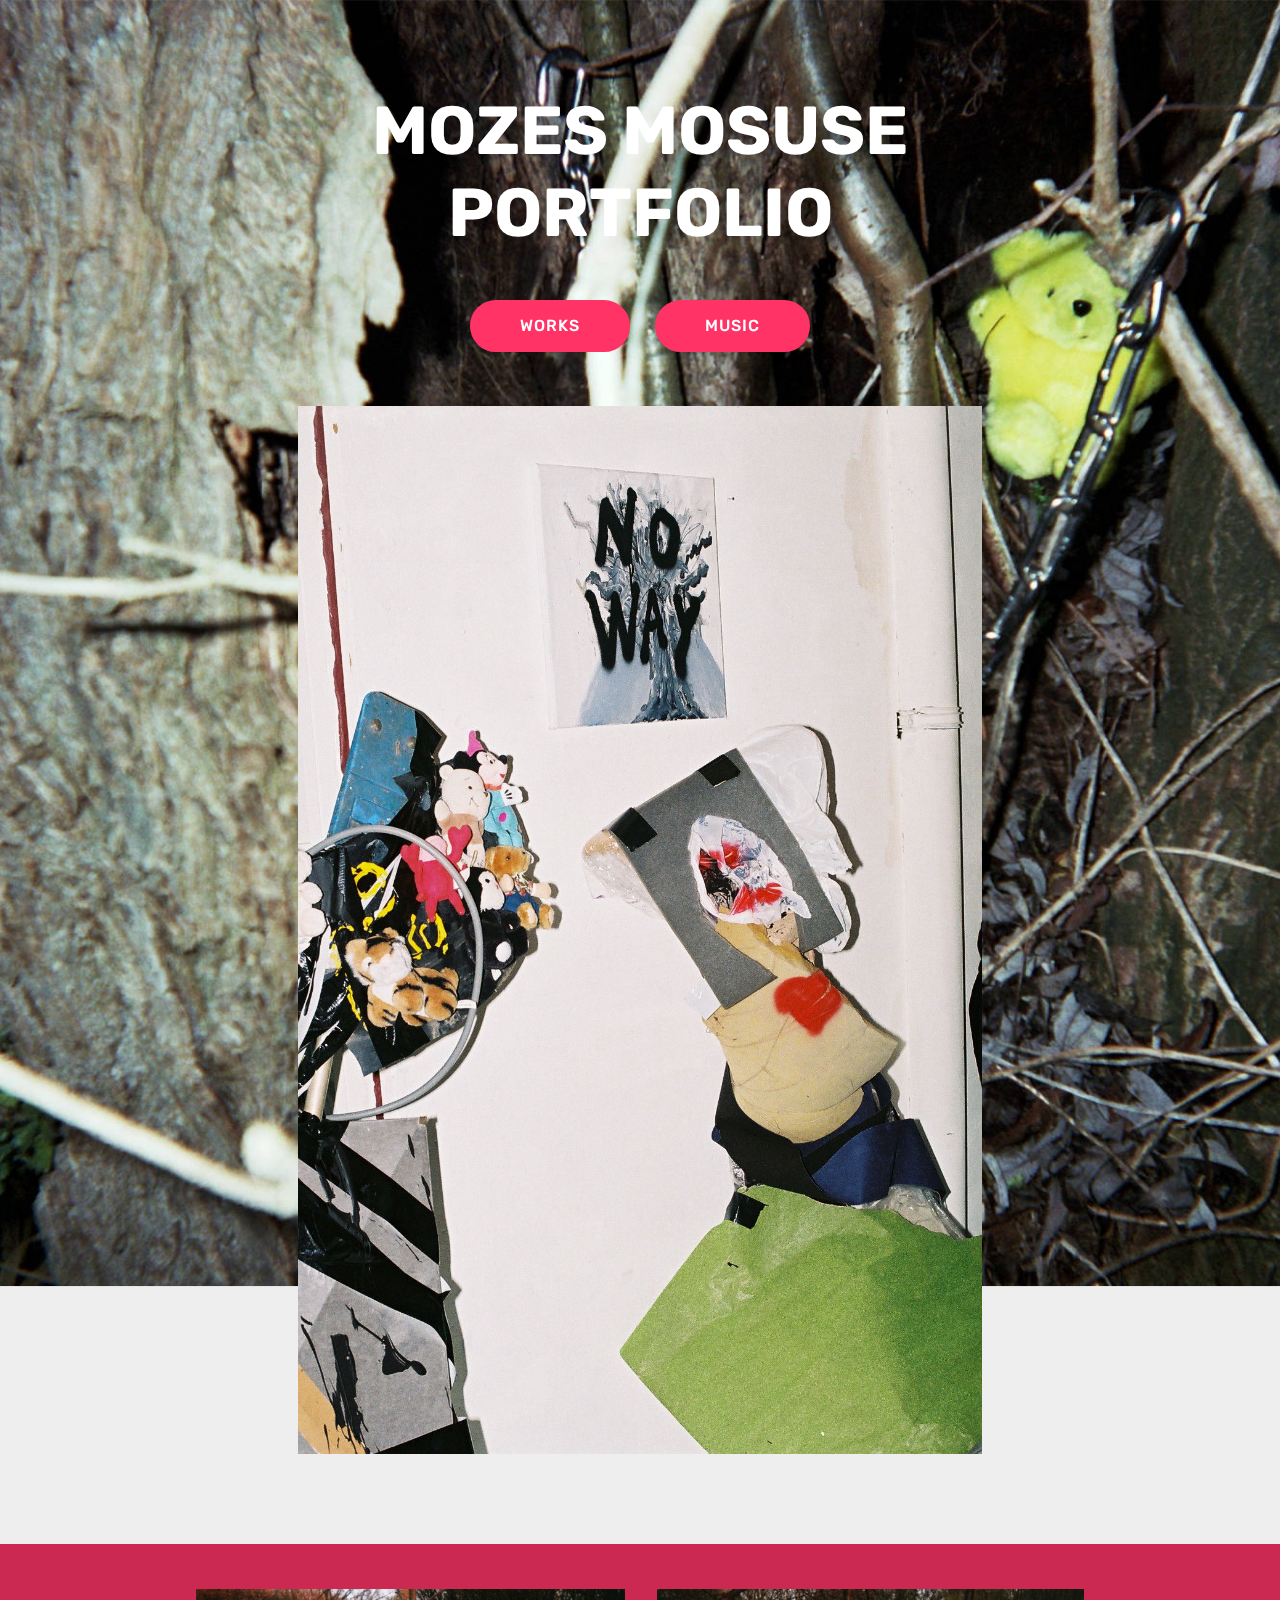
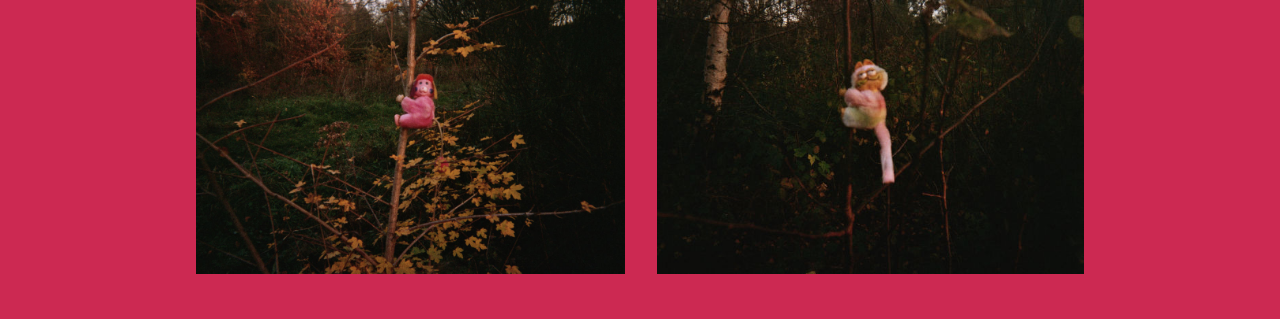
==== commit 13556ffb: "create github pages" ====
--- a/index.html
+++ b/index.html
@@ -9,7 +9,6 @@
   <link rel="shortcut icon" href="assets/images/logo4.png" type="image/x-icon">
   <meta name="description" content="">
   <title>Home</title>
-  <link rel="stylesheet" href="assets/web/assets/mobirise-icons/mobirise-icons.css">
   <link rel="stylesheet" href="assets/tether/tether.min.css">
   <link rel="stylesheet" href="assets/bootstrap/css/bootstrap.min.css">
   <link rel="stylesheet" href="assets/bootstrap/css/bootstrap-grid.min.css">
@@ -21,38 +20,52 @@
   
 </head>
 <body>
-  <section class="header9 cid-rhXORJFZ6K mbr-fullscreen mbr-parallax-background" id="header9-0">
+  <section class="header4 cid-rimqS8EVQf mbr-parallax-background" id="header4-0">
 
     
 
-    <div class="mbr-overlay" style="opacity: 0.8; background-color: rgb(255, 255, 255);">
+    <div class="mbr-overlay" style="opacity: 0; background-color: rgb(35, 35, 35);">
     </div>
 
     <div class="container">
-        <div class="media-container-column mbr-white col-lg-8 col-md-10">
-            <h1 class="mbr-section-title align-left mbr-bold pb-3 mbr-fonts-style display-1">
-                FULL SCREEN INTRO
-            </h1>
-            <h3 class="mbr-section-subtitle align-left mbr-light pb-3 mbr-fonts-style display-2">
-                Beautiful mobile websites
-            </h3>
-            <p class="mbr-text align-left pb-3 mbr-fonts-style display-5">
-                Click any text to edit or style it. Select text to insert a link. Click blue "Gear" icon in the top right corner to hide/show buttons, text, title and change the block background. Click red "+" in the bottom right corner to add a new block. Use the top left menu to create new pages, sites and add themes.
-            </p>
-            <div class="mbr-section-btn align-left"><a class="btn btn-md btn-primary display-4" href="https://mobirise.co">LEARN MORE</a>
-                <a class="btn btn-md btn-black-outline display-4" href="https://mobirise.co">LIVE DEMO</a></div>
+        <div class="row justify-content-md-center">
+            <div class="media-content col-md-10">
+                <h1 class="mbr-section-title align-center mbr-white pb-3 mbr-bold mbr-fonts-style display-1">
+                    MOZES MOSUSE PORTFOLIO</h1>
+                
+                <div class="mbr-text align-center mbr-white pb-3">
+                    
+                </div>
+                <div class="mbr-section-btn align-center"><a class="btn btn-md btn-secondary display-4" href="page1.html">WORKS</a>
+                    <a class="btn btn-md btn-secondary display-4" href="https://soundcloud.com/movulango">MUSIC</a></div>
+            </div>
+            <div class="mbr-figure pt-5">
+                <img src="assets/images/000041-1110x1700.jpg" alt="Mobirise" title="" style="width: 60%;">
+            </div>
         </div>
     </div>
+</section>
 
-    <div class="mbr-arrow hidden-sm-down" aria-hidden="true">
-        <a href="#next">
-            <i class="mbri-down mbr-iconfont"></i>
-        </a>
+<section class="engine"><a href="https://mobirise.info/x">free css templates</a></section><section class="cid-rimua7OFqy" id="image4-2">
+    <!-- Block parameters controls (Blue "Gear" panel) -->
+    
+    <!-- End block parameters -->
+    <div class="container images-container">
+            <div class="media-container-row" style="width: 80%;">
+                <div class="img-item item1" style="width: 104%;">
+                    <img src="assets/images/16a-592-1086x724.jpg" alt="" title="">
+                    
+                </div>
+                <div class="img-item">
+                    <img src="assets/images/15a-593-626x417.jpg" alt="" title="">
+                    
+                </div>
+            </div>
     </div>
 </section>
 
 
-  <section class="engine"><a href="https://mobirise.info/l">free website templates</a></section><script src="assets/web/assets/jquery/jquery.min.js"></script>
+  <script src="assets/web/assets/jquery/jquery.min.js"></script>
   <script src="assets/popper/popper.min.js"></script>
   <script src="assets/tether/tether.min.js"></script>
   <script src="assets/bootstrap/js/bootstrap.min.js"></script>
--- a/assets/mobirise/css/mbr-additional.css
+++ b/assets/mobirise/css/mbr-additional.css
@@ -1382,17 +1382,198 @@
     flex: auto!important;
   }
 }
-.cid-rhXORJFZ6K {
-  background-image: url("../../../assets/images/background3.jpg");
-}
-.cid-rhXORJFZ6K h1 {
-  color: #616161;
-}
-.cid-rhXORJFZ6K h2,
-.cid-rhXORJFZ6K h3,
-.cid-rhXORJFZ6K p {
-  color: #767676;
-}
-.cid-rhXORJFZ6K .mbr-section-subtitle {
-  font-style: italic;
-}
+.cid-rimqS8EVQf {
+  padding-top: 90px;
+  padding-bottom: 90px;
+  background-image: url("../../../assets/images/-5a-92-2000x1333.jpg");
+}
+.cid-rimqS8EVQf .mbr-figure {
+  margin: 0 auto;
+  width: 100%;
+  display: -webkit-flex;
+  justify-content: center;
+  -webkit-justify-content: center;
+}
+.cid-rimqS8EVQf .mbr-figure img {
+  height: 100%;
+  margin: 0 auto;
+}
+@media (max-width: 991px) {
+  .cid-rimqS8EVQf .mbr-figure img {
+    width: 100% !important;
+  }
+}
+.cid-rimua7OFqy {
+  padding-top: 45px;
+  padding-bottom: 45px;
+  background: #cc2952;
+}
+.cid-rimua7OFqy .images-container.container-fluid {
+  padding: 0;
+}
+.cid-rimua7OFqy .media-container-row {
+  margin: 0 auto;
+  align-items: stretch;
+  -webkit-align-items: stretch;
+}
+.cid-rimua7OFqy .media-container-row .img-item {
+  display: -webkit-flex;
+  flex-direction: column;
+  justify-content: center;
+  position: relative;
+  width: 100%;
+  z-index: 1;
+  -webkit-flex-direction: column;
+  -webkit-justify-content: center;
+}
+.cid-rimua7OFqy .media-container-row .img-item img {
+  width: 100%;
+  min-height: 1px;
+}
+.cid-rimua7OFqy .media-container-row .img-item .img-caption {
+  background: #ffffff;
+  z-index: 2;
+  padding: 1rem 1rem;
+  word-break: break-word;
+}
+.cid-rimua7OFqy .media-container-row .img-item .img-caption p {
+  margin-bottom: 0;
+}
+.cid-rimua7OFqy .media-container-row .img-item.item1 {
+  padding: 0 2rem 0 0;
+}
+@media (max-width: 992px) {
+  .cid-rimua7OFqy .img-item {
+    width: 100% !important;
+  }
+  .cid-rimua7OFqy .img-item.item1 {
+    width: 100%;
+    flex-basis: initial !important;
+    padding: 0 0 2rem 0 !important;
+    -webkit-flex-basis: initial !important;
+  }
+}
+.cid-rimwigRFNv {
+  padding-top: 0px;
+  padding-bottom: 0px;
+  background-color: #ffffff;
+}
+.cid-rimwigRFNv .mbr-slider .carousel-control {
+  background: #1b1b1b;
+}
+.cid-rimwigRFNv .mbr-slider .carousel-control-prev {
+  left: 0;
+  margin-left: 2.5rem;
+}
+.cid-rimwigRFNv .mbr-slider .carousel-control-next {
+  right: 0;
+  margin-right: 2.5rem;
+}
+.cid-rimwigRFNv .mbr-slider .modal-body .close {
+  background: #1b1b1b;
+}
+.cid-rimwigRFNv .mbr-gallery-item > div::before {
+  content: '';
+  position: absolute;
+  left: 0;
+  top: 0;
+  width: 100%;
+  height: 100%;
+  background: #554346;
+  opacity: 0;
+  -webkit-transition: 0.2s opacity ease-in-out;
+  transition: 0.2s opacity ease-in-out;
+  background: linear-gradient(to left, #554346, #45505b) !important;
+}
+.cid-rimwigRFNv .mbr-gallery-item > div:hover .mbr-gallery-title::before {
+  background: transparent !important;
+}
+.cid-rimwigRFNv .mbr-gallery-item > div:hover:before {
+  opacity: 0.7 !important;
+}
+.cid-rimwigRFNv .mbr-gallery-title {
+  font-size: .9em;
+  position: absolute;
+  display: block;
+  width: 100%;
+  bottom: 0;
+  padding: 1rem;
+  color: #fff;
+  z-index: 2;
+}
+.cid-rimwigRFNv .mbr-gallery-title:before {
+  content: " ";
+  width: 100%;
+  height: 100%;
+  top: 0;
+  left: 0;
+  z-index: -1;
+  position: absolute;
+  background: #554346 !important;
+  opacity: 0.7;
+  -webkit-transition: 0.2s background ease-in-out;
+  transition: 0.2s background ease-in-out;
+  background: linear-gradient(to left, #554346, #45505b) !important;
+}
+.cid-rimwiZRnPe {
+  padding-top: 0px;
+  padding-bottom: 0px;
+  background-color: #ffffff;
+}
+.cid-rimwiZRnPe .mbr-slider .carousel-control {
+  background: #1b1b1b;
+}
+.cid-rimwiZRnPe .mbr-slider .carousel-control-prev {
+  left: 0;
+  margin-left: 2.5rem;
+}
+.cid-rimwiZRnPe .mbr-slider .carousel-control-next {
+  right: 0;
+  margin-right: 2.5rem;
+}
+.cid-rimwiZRnPe .mbr-slider .modal-body .close {
+  background: #1b1b1b;
+}
+.cid-rimwiZRnPe .mbr-gallery-item > div::before {
+  content: '';
+  position: absolute;
+  left: 0;
+  top: 0;
+  width: 100%;
+  height: 100%;
+  background: #554346;
+  opacity: 0;
+  -webkit-transition: 0.2s opacity ease-in-out;
+  transition: 0.2s opacity ease-in-out;
+  background: linear-gradient(to left, #554346, #45505b) !important;
+}
+.cid-rimwiZRnPe .mbr-gallery-item > div:hover .mbr-gallery-title::before {
+  background: transparent !important;
+}
+.cid-rimwiZRnPe .mbr-gallery-item > div:hover:before {
+  opacity: 0.7 !important;
+}
+.cid-rimwiZRnPe .mbr-gallery-title {
+  font-size: .9em;
+  position: absolute;
+  display: block;
+  width: 100%;
+  bottom: 0;
+  padding: 1rem;
+  color: #fff;
+  z-index: 2;
+}
+.cid-rimwiZRnPe .mbr-gallery-title:before {
+  content: " ";
+  width: 100%;
+  height: 100%;
+  top: 0;
+  left: 0;
+  z-index: -1;
+  position: absolute;
+  background: #554346 !important;
+  opacity: 0.7;
+  -webkit-transition: 0.2s background ease-in-out;
+  transition: 0.2s background ease-in-out;
+  background: linear-gradient(to left, #554346, #45505b) !important;
+}
